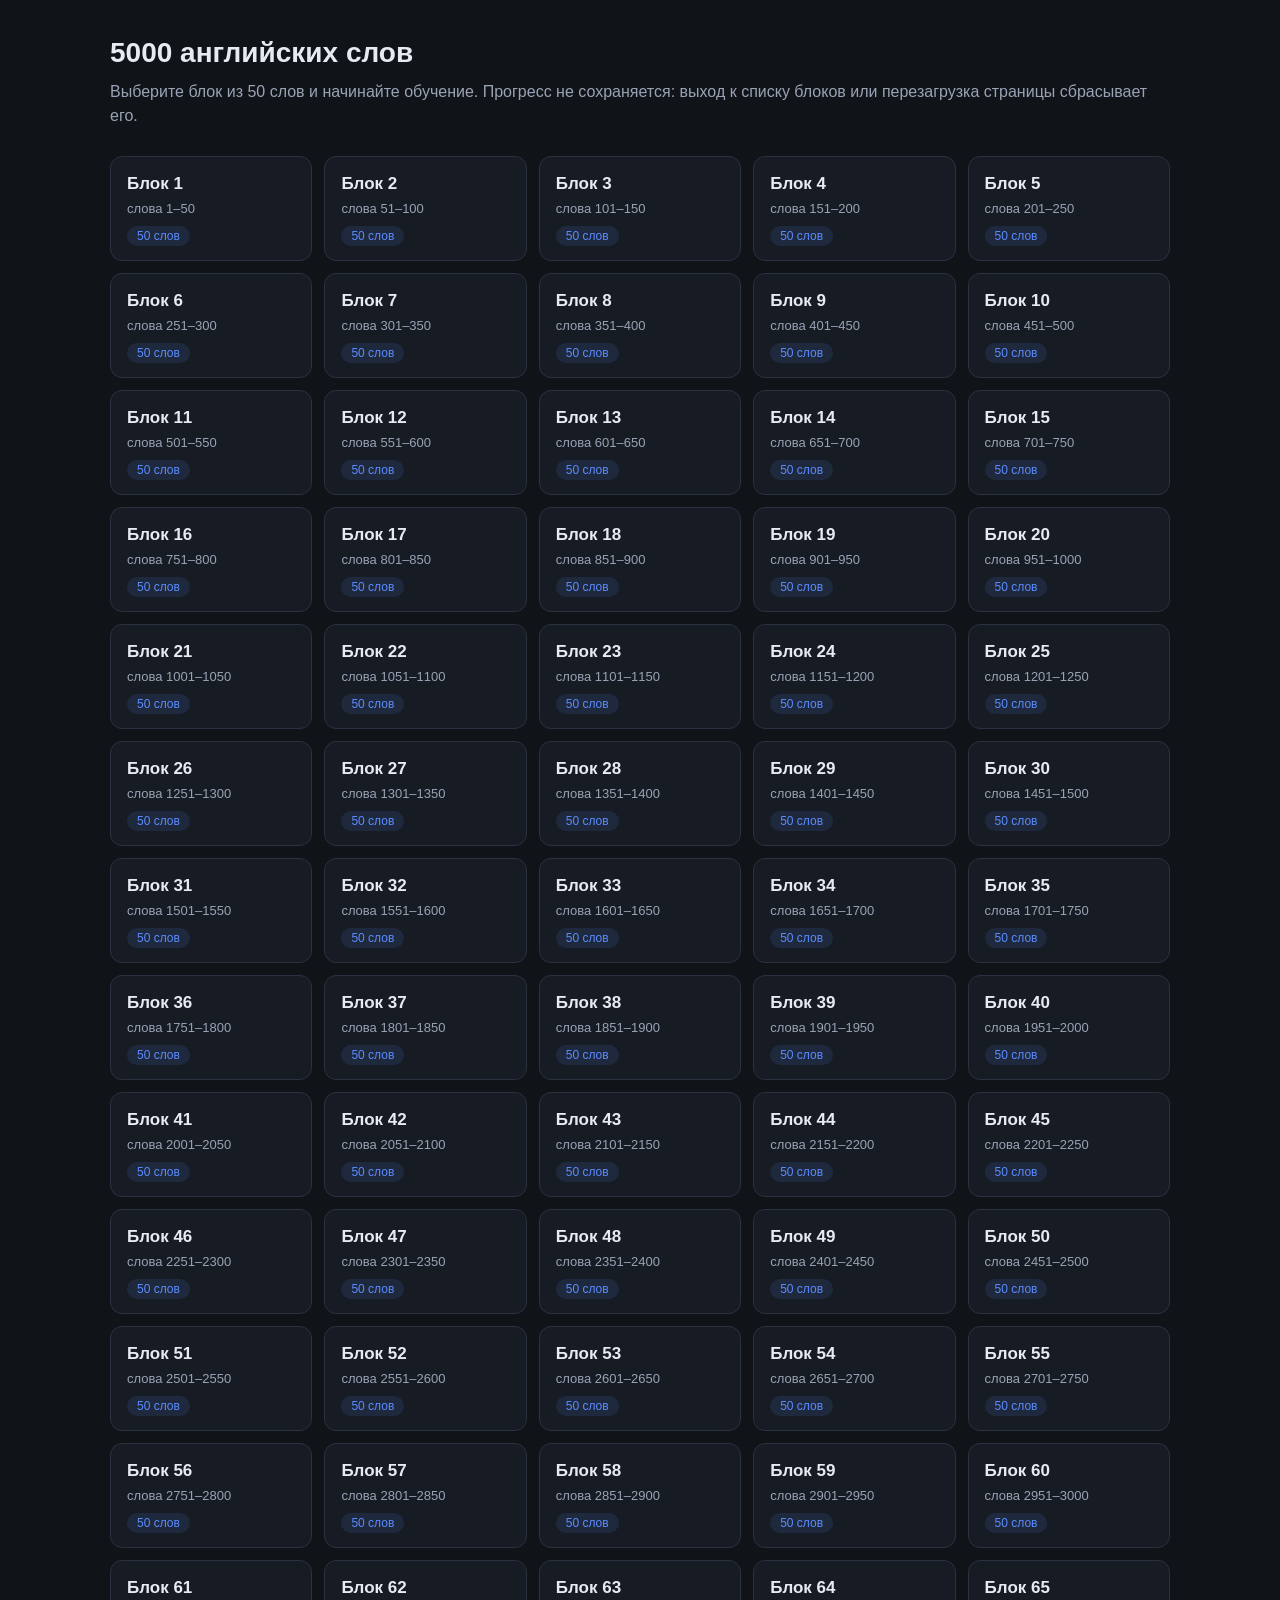
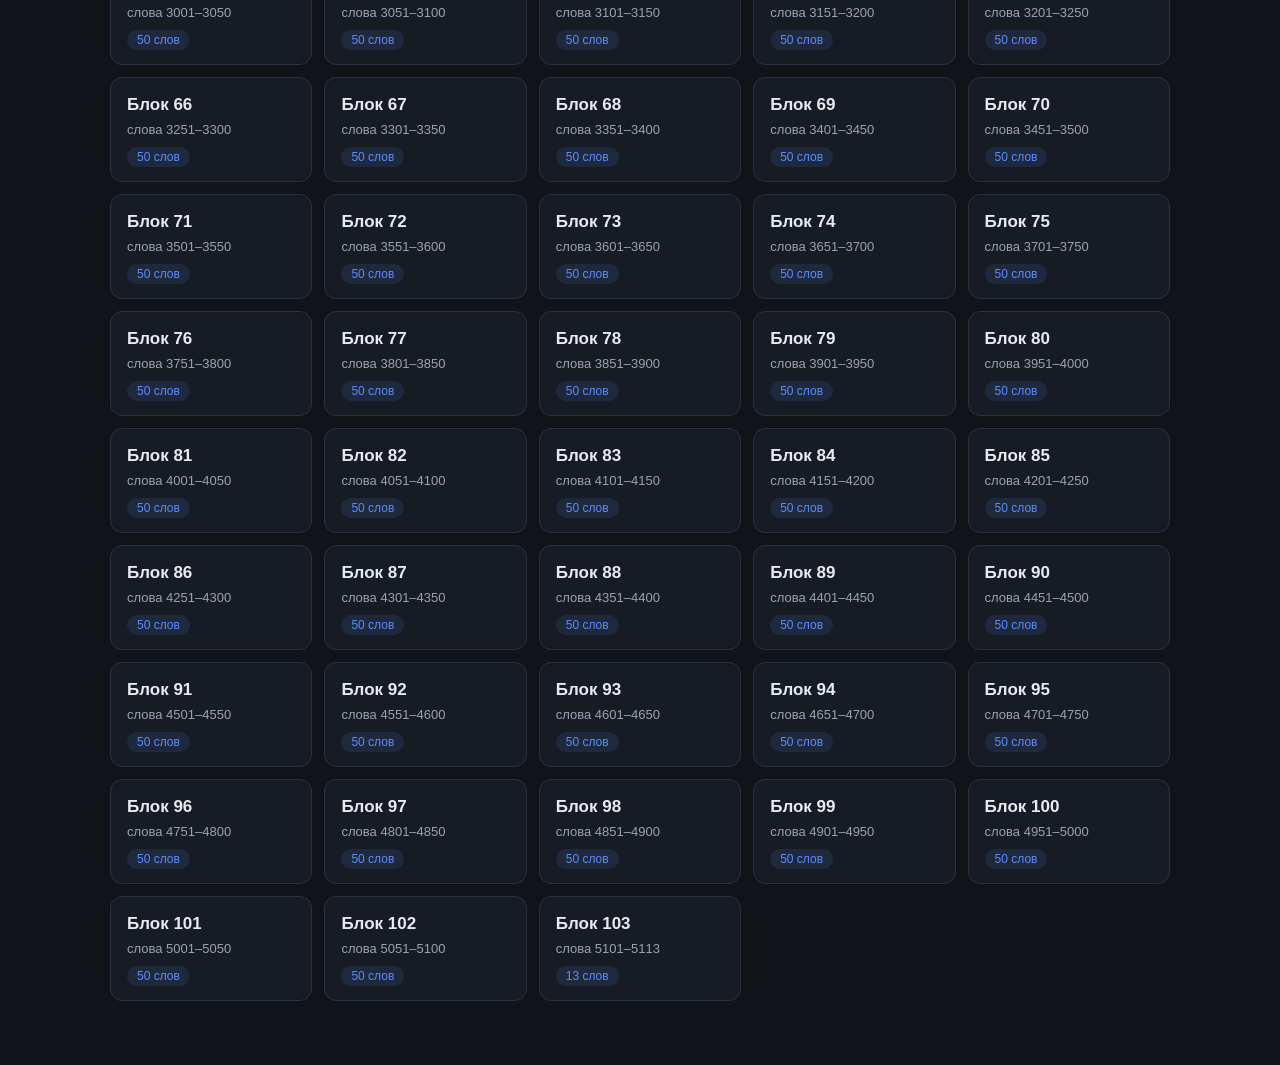
==== index.html @ 7d5013b6 "pages 8" ====
<!DOCTYPE html>
<html lang="ru">
<head>
    <meta charset="UTF-8">
    <meta name="viewport" content="width=device-width, initial-scale=1.0, maximum-scale=1.0, user-scalable=no">
    <meta name="theme-color" content="#101318">
    <meta name="apple-mobile-web-app-capable" content="yes">
    <title>5500 английских слов — блоки</title>
    <link rel="stylesheet" href="css/styles.css?v=13">
    <script defer src="js/data.js?v=3"></script>
    <script defer src="js/app.js?v=5"></script>
</head>
<body>
<div class="container" id="blocks-view">
    <header class="page-header">
        <h1>5000 английских слов</h1>
        <p>Выберите блок из 50 слов и начинайте обучение. Прогресс не сохраняется:
            выход к списку блоков или перезагрузка страницы сбрасывает его.</p>
    </header>
    <div id="loading" class="loading">Загружаем блоки…</div>
    <div id="error-box" class="error-box" hidden></div>
    <div id="blocks-grid" class="blocks-grid"></div>
</div>

<div class="training-shell" id="training-shell" hidden>

    <div id="training-view" hidden>
        <div class="training-topbar">
            <div class="training-topbar__left">
                <a class="back-link" href=".">← ко всем блокам</a>
                <h1 class="block-heading" id="block-title">Блок</h1>
                <span class="block-subheading" id="block-range"></span>
            </div>
            <div class="mode-menu" id="mode-menu">
                <button type="button" class="mode-menu__button" id="mode-menu-button"
                        aria-haspopup="true" aria-expanded="false" aria-label="Настройки режима"
                        title="Настройки режима">⚙</button>
                <div class="mode-menu__dropdown" id="mode-menu-dropdown" hidden>
                    <label class="switch-row">
                        <input type="checkbox" id="shuffle-toggle">
                        <span id="shuffle-label">по порядку</span>
                    </label>
                    <label class="switch-row">
                        <input type="checkbox" id="front-side-toggle">
                        <span id="front-side-label">английская</span>
                    </label>
                </div>
            </div>
        </div>

        <div class="progress-track" id="progress-track"></div>
        <div class="progress-label" id="progress-label">Знаю 0 из 0</div>

        <div class="card-scene">
            <div class="card" id="card">
                <div class="card-face card-face--front">
                    <div class="card-face__word" id="card-word"></div>
                </div>
                <div class="card-face card-face--back">
                    <div class="card-face__word-small" id="card-back-word"></div>
                    <div class="card-face__translation" id="card-translation"></div>
                </div>
            </div>
            <button type="button" class="prev-button" id="btn-prev"
                    aria-label="Предыдущая карточка" title="Предыдущая карточка" disabled>←</button>
            <button type="button" class="info-button" id="btn-info"
                    aria-label="Описание слова" title="Описание слова" hidden>i</button>
            <div class="definition-popup" id="definition-popup" hidden></div>
        </div>

        <div class="answer-buttons">
            <button type="button" class="answer-button answer-button--learn" id="btn-learn">Учу</button>
            <button type="button" class="answer-button answer-button--know" id="btn-know">Знаю</button>
        </div>
    </div>

    <div id="round-end-view" class="interstitial" hidden>
        <div class="interstitial__emoji">🔁</div>
        <h2 class="interstitial__title">Раунд завершён</h2>
        <p class="interstitial__text" id="round-remaining"></p>
        <div class="interstitial__actions">
            <button type="button" class="primary-button" id="btn-continue">Продолжить</button>
            <a class="secondary-button" href=".">К списку блоков</a>
        </div>
    </div>

    <div id="finish-view" class="interstitial" hidden>
        <div class="interstitial__emoji">🎉</div>
        <h2 class="interstitial__title">Блок выучен!</h2>
        <p class="interstitial__text" id="finish-stats"></p>
        <div class="interstitial__actions">
            <button type="button" class="primary-button" id="btn-restart">Начать заново</button>
            <button type="button" class="secondary-button" id="btn-back-to-blocks">К списку блоков</button>
        </div>
    </div>

    <div id="error-view" class="interstitial" hidden>
        <div class="interstitial__emoji">⚠️</div>
        <h2 class="interstitial__title">Что-то пошло не так</h2>
        <p class="interstitial__text" id="error-text"></p>
        <div class="interstitial__actions">
            <a class="primary-button" href=".">К списку блоков</a>
        </div>
    </div>

</div>
</body>
</html>
---- css/styles.css ----
:root {
    --bg: #101318;
    --bg-elevated: #171b23;
    --card-bg: #1c212b;
    --card-bg-back: #202734;
    --border: #2a3140;
    --text: #e7eaf1;
    --text-dim: #9aa3b5;
    --accent: #5b8cff;
    --red: #e5484d;
    --red-hover: #d93c42;
    --green: #2fa36b;
    --green-hover: #288f5f;
}

* {
    box-sizing: border-box;
}

html {
    -webkit-text-size-adjust: 100%;
}

body {
    margin: 0;
    min-height: 100vh;
    background: var(--bg);
    color: var(--text);
    font-family: -apple-system, BlinkMacSystemFont, "Segoe UI", Roboto, "Helvetica Neue", Arial, sans-serif;
    line-height: 1.5;
}

a {
    color: var(--accent);
}

[hidden] {
    display: none !important;
}

.container {
    max-width: 1100px;
    margin: 0 auto;
    padding: 32px 20px 64px;
}

/* ---------- Главная страница ---------- */

.page-header {
    margin-bottom: 28px;
}

.page-header h1 {
    margin: 0 0 6px;
    font-size: 28px;
}

.page-header p {
    margin: 0;
    color: var(--text-dim);
}

.blocks-grid {
    display: grid;
    grid-template-columns: repeat(auto-fill, minmax(168px, 1fr));
    gap: 12px;
}

.block-card {
    display: flex;
    flex-direction: column;
    gap: 2px;
    padding: 14px 16px;
    background: var(--bg-elevated);
    border: 1px solid var(--border);
    border-radius: 12px;
    text-decoration: none;
    color: var(--text);
    transition: border-color 0.15s, transform 0.15s, box-shadow 0.15s;
}

.block-card:hover,
.block-card:focus-visible {
    border-color: var(--accent);
    transform: translateY(-2px);
    box-shadow: 0 6px 18px rgba(0, 0, 0, 0.35);
}

.block-card__title {
    font-size: 17px;
    font-weight: 600;
}

.block-card__range {
    font-size: 13px;
    color: var(--text-dim);
}

.block-card__count {
    margin-top: 6px;
    align-self: flex-start;
    font-size: 12px;
    color: var(--accent);
    background: rgba(91, 140, 255, 0.12);
    border-radius: 999px;
    padding: 1px 10px;
}

.loading,
.error-box {
    padding: 24px;
    text-align: center;
    color: var(--text-dim);
}

.error-box {
    color: var(--red);
}

/* ---------- Страница обучения ---------- */

.training-shell {
    max-width: 720px;
    margin: 0 auto;
    padding: 16px;
    display: flex;
    flex-direction: column;
    gap: 16px;
    height: 100vh;
    height: 100dvh;
    touch-action: none;
}

#training-view {
    flex: 1;
    display: flex;
    flex-direction: column;
    min-height: 0;
}

.training-topbar {
    display: flex;
    align-items: center;
    justify-content: space-between;
    gap: 12px;
    flex-shrink: 0;
}

.training-topbar__left {
    display: flex;
    flex-direction: column;
    min-width: 0;
}

.back-link {
    font-size: 14px;
    color: var(--text-dim);
    text-decoration: none;
}

.back-link:hover {
    color: var(--accent);
}

.block-heading {
    font-size: 20px;
    font-weight: 600;
    margin: 2px 0 0;
}

.block-subheading {
    font-size: 13px;
    color: var(--text-dim);
}

/* Меню режимов (шестерёнка): порядок карточек и лицевая сторона */

.mode-menu {
    position: relative;
    flex-shrink: 0;
}

.mode-menu__button {
    width: 38px;
    height: 38px;
    font-size: 18px;
    line-height: 1;
    color: var(--text-dim);
    background: var(--bg-elevated);
    border: 1px solid var(--border);
    border-radius: 10px;
    cursor: pointer;
    transition: border-color 0.15s, color 0.15s;
}

.mode-menu__button:hover,
.mode-menu__button[aria-expanded="true"] {
    border-color: var(--accent);
    color: var(--text);
}

.mode-menu__button:focus-visible {
    outline: 2px solid var(--accent);
    outline-offset: 2px;
}

.mode-menu__dropdown {
    position: absolute;
    top: calc(100% + 8px);
    right: 0;
    z-index: 30;
    display: flex;
    flex-direction: column;
    gap: 12px;
    padding: 14px 16px;
    background: var(--bg-elevated);
    border: 1px solid var(--border);
    border-radius: 12px;
    box-shadow: 0 12px 32px rgba(0, 0, 0, 0.45);
}

/* Фиксированная ширина подписи не даёт окошку менять размер при переключении */
.mode-menu__dropdown .switch-row span {
    width: 86px;
}

/* Тумблеры внутри меню режимов */

.switch-row {
    display: inline-flex;
    align-items: center;
    gap: 10px;
    cursor: pointer;
    user-select: none;
    font-size: 14px;
    color: var(--text-dim);
}

.switch-row input {
    appearance: none;
    position: relative;
    width: 44px;
    height: 24px;
    margin: 0;
    border-radius: 999px;
    background: var(--border);
    cursor: pointer;
    transition: background 0.2s;
    flex-shrink: 0;
}

.switch-row input::before {
    content: '';
    position: absolute;
    top: 3px;
    left: 3px;
    width: 18px;
    height: 18px;
    border-radius: 50%;
    background: #ffffff;
    transition: transform 0.2s;
}

.switch-row input:checked {
    background: var(--accent);
}

.switch-row input:checked::before {
    transform: translateX(20px);
}

.switch-row input:focus-visible {
    outline: 2px solid var(--accent);
    outline-offset: 2px;
}

.progress-track {
    display: flex;
    gap: 1px;
    height: 8px;
    flex-shrink: 0;
    border-radius: 999px;
    background: var(--bg-elevated);
    border: 1px solid var(--border);
    overflow: hidden;
}

.progress-segment {
    flex: 1 1 0;
    min-width: 2px;
    border-radius: 1px;
}

.progress-segment--know {
    background: linear-gradient(180deg, var(--green), #52c58c);
}

.progress-segment--learn {
    background: var(--red);
}

.progress-label {
    font-size: 13px;
    color: var(--text-dim);
    text-align: right;
    margin-top: 2px;
}

.progress-label__learn {
    color: var(--red);
}

.card-scene {
    position: relative;
    perspective: 1400px;
    margin-top: 4px;
    /* отступ между карточкой и кнопками «Учу»/«Знаю» */
    margin-bottom: 12px;
    flex: 1;
    min-height: 0;
    display: flex;
    flex-direction: column;
}

.card {
    position: relative;
    width: 100%;
    flex: 1;
    min-height: 0;
    transform-style: preserve-3d;
    transition: transform 0.45s;
    cursor: pointer;
}

.card--flipped {
    transform: rotateY(180deg);
}

/* Мгновенная смена карточки без анимации возврата в лицевое положение */
.card--no-transition {
    transition: none;
}

.card-face {
    position: absolute;
    inset: 0;
    display: flex;
    flex-direction: column;
    align-items: center;
    justify-content: center;
    gap: 12px;
    padding: 20px 24px 52px;
    border-radius: 16px;
    border: 1px solid var(--border);
    backface-visibility: hidden;
    -webkit-backface-visibility: hidden;
    text-align: center;
}

.card-face--front {
    background: var(--card-bg);
}

.card-face--back {
    background: var(--card-bg-back);
    transform: rotateY(180deg);
}

.card-face__word {
    font-size: clamp(22px, 4.5vw, 34px);
    font-weight: 600;
    line-height: 1.25;
    max-width: 100%;
    overflow-wrap: anywhere;
}

.card-face__word-small {
    font-size: 15px;
    color: var(--text-dim);
    overflow-wrap: anywhere;
}

.card-face__translation {
    font-size: clamp(17px, 3vw, 24px);
    line-height: 1.35;
    max-width: 100%;
    overflow-wrap: anywhere;
}

/* Кнопка «назад» в нижнем левом углу карточки; лежит в сцене рядом
   с переворачивающейся карточкой, поэтому не вращается вместе с ней. */
.prev-button {
    position: absolute;
    bottom: 12px;
    left: 12px;
    z-index: 1;
    width: 38px;
    height: 38px;
    font-size: 18px;
    line-height: 1;
    color: var(--text-dim);
    background: var(--bg-elevated);
    border: 1px solid var(--border);
    border-radius: 10px;
    cursor: pointer;
    transition: border-color 0.15s, color 0.15s;
}

.prev-button:hover:not(:disabled),
.prev-button:focus-visible {
    border-color: var(--accent);
    color: var(--text);
}

.prev-button:focus-visible {
    outline: 2px solid var(--accent);
    outline-offset: 2px;
}

.prev-button:disabled {
    opacity: 0.35;
    cursor: default;
}

/* Кнопка ⓘ с английским описанием слова в правом нижнем углу карточки;
   лежит в сцене рядом с переворачивающейся карточкой, как кнопка «назад»,
   поэтому не вращается и остаётся на месте при перевороте. */
.info-button {
    position: absolute;
    right: 12px;
    bottom: 12px;
    z-index: 1;
    width: 38px;
    height: 38px;
    font-size: 17px;
    font-style: italic;
    line-height: 1;
    font-family: Georgia, "Times New Roman", serif;
    color: var(--text-dim);
    background: var(--bg-elevated);
    border: 1px solid var(--border);
    border-radius: 50%;
    cursor: pointer;
    transition: border-color 0.15s, color 0.15s;
}

.info-button:hover,
.info-button:focus-visible {
    border-color: var(--accent);
    color: var(--text);
}

.info-button:focus-visible {
    outline: 2px solid var(--accent);
    outline-offset: 2px;
}

/* Окошко английского описания; лежит в сцене рядом с карточкой,
   поэтому не вращается при перевороте. */
.definition-popup {
    position: absolute;
    right: 12px;
    bottom: 58px;
    z-index: 2;
    max-width: min(72%, 460px);
    padding: 12px 14px;
    font-size: 14px;
    line-height: 1.45;
    color: var(--text);
    background: var(--bg-elevated);
    border: 1px solid var(--border);
    border-radius: 12px;
    box-shadow: 0 12px 32px rgba(0, 0, 0, 0.45);
}

.answer-buttons {
    display: grid;
    grid-template-columns: 1fr 1fr;
    gap: 12px;
    flex-shrink: 0;
}

.answer-button {
    padding: 14px 16px;
    font-size: 16px;
    font-weight: 600;
    color: #ffffff;
    border: none;
    border-radius: 12px;
    cursor: pointer;
    transition: background 0.15s, transform 0.1s;
}

.answer-button:hover {
    transform: translateY(-1px);
}

.answer-button:focus-visible {
    outline: 2px solid #ffffff;
    outline-offset: 2px;
}

.answer-button--learn {
    background: var(--red);
}

.answer-button--learn:hover {
    background: var(--red-hover);
}

.answer-button--know {
    background: var(--green);
}

.answer-button--know:hover {
    background: var(--green-hover);
}

/* ---------- Межэкраны (конец раунда, блок выучен, ошибка) ---------- */

.interstitial {
    flex: 1;
    display: flex;
    flex-direction: column;
    align-items: center;
    justify-content: center;
    gap: 12px;
    text-align: center;
    padding: 40px 16px;
}

.interstitial__emoji {
    font-size: 52px;
}

.interstitial__title {
    font-size: 24px;
    font-weight: 600;
    margin: 0;
}

.interstitial__text {
    color: var(--text-dim);
    margin: 0;
    max-width: 420px;
}

.interstitial__actions {
    display: flex;
    gap: 12px;
    flex-wrap: wrap;
    justify-content: center;
    margin-top: 12px;
}

.primary-button {
    padding: 12px 22px;
    font-size: 15px;
    font-weight: 600;
    color: #ffffff;
    background: var(--accent);
    border: none;
    border-radius: 12px;
    cursor: pointer;
    text-decoration: none;
    transition: background 0.15s;
}

.primary-button:hover {
    background: #4a7ce8;
}

.secondary-button {
    padding: 12px 22px;
    font-size: 15px;
    font-weight: 600;
    color: var(--text);
    background: transparent;
    border: 1px solid var(--border);
    border-radius: 12px;
    cursor: pointer;
    transition: border-color 0.15s;
}

.secondary-button:hover {
    border-color: var(--accent);
}
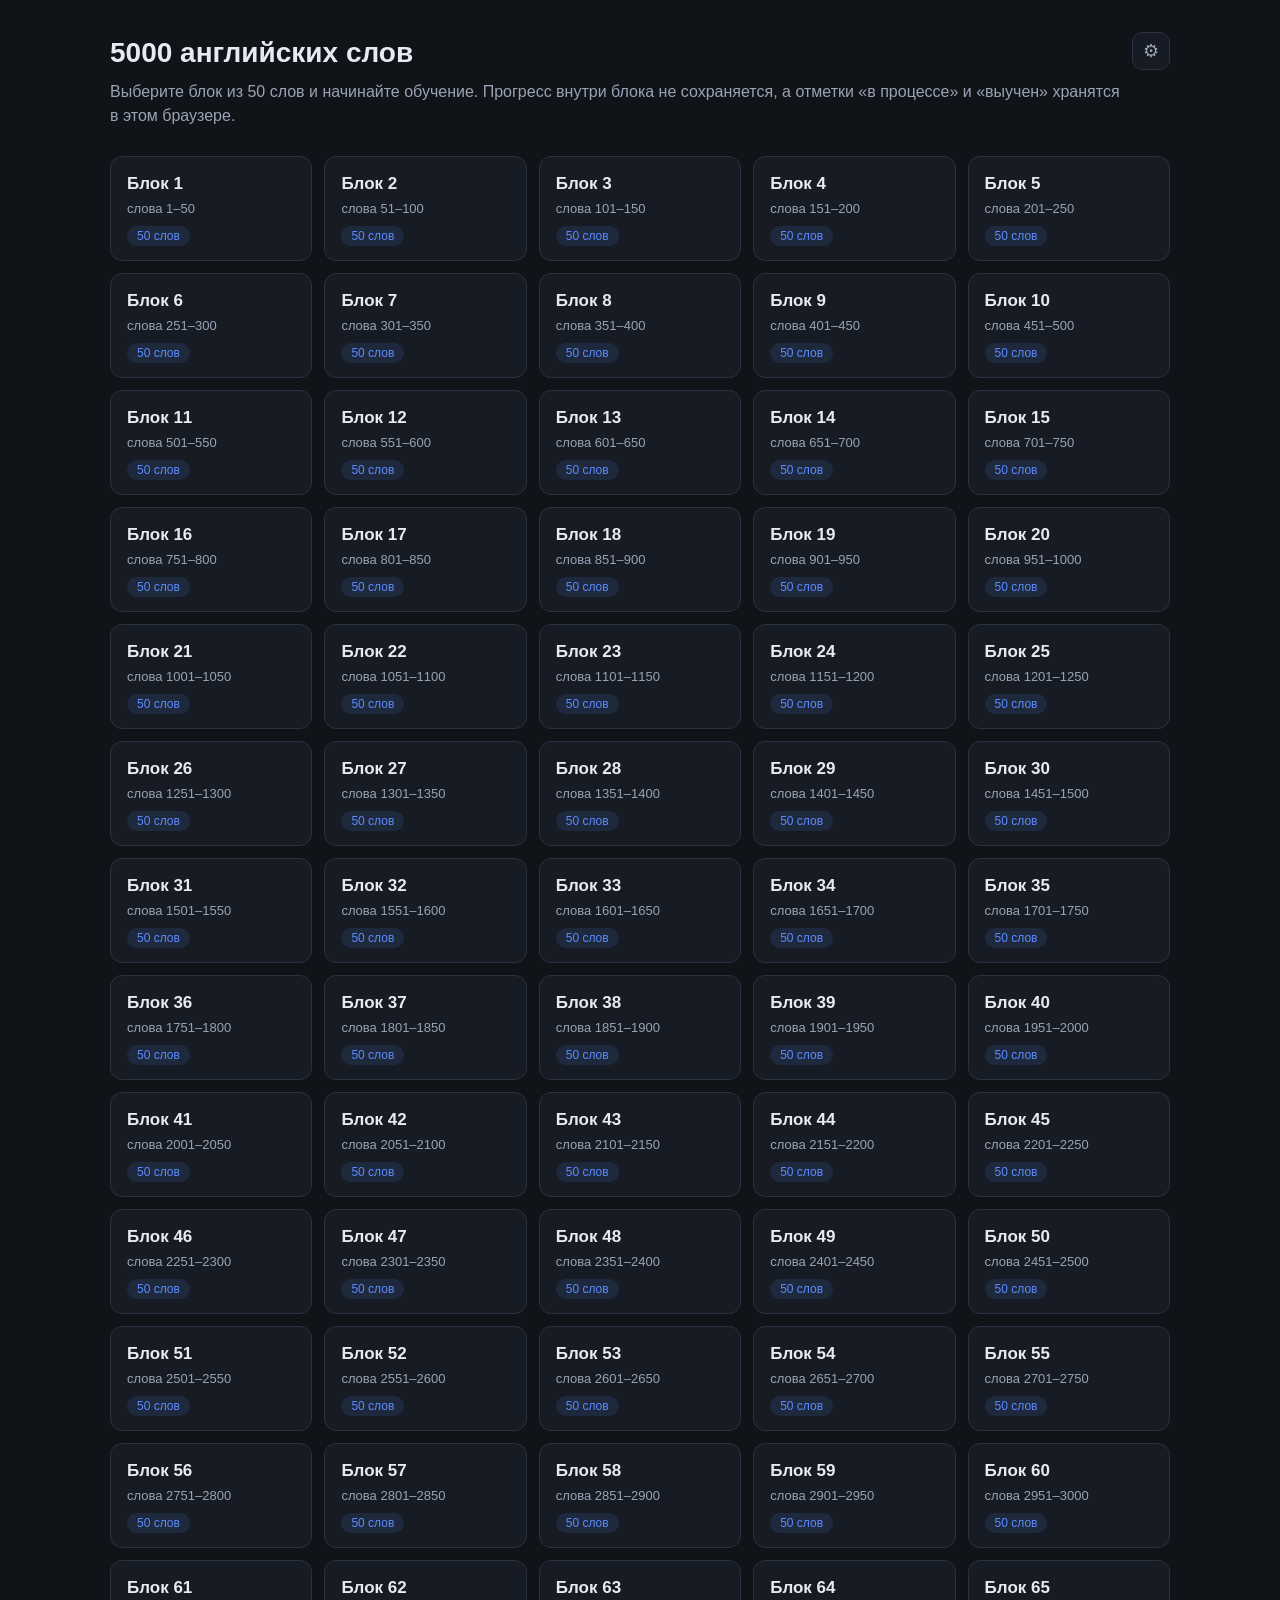
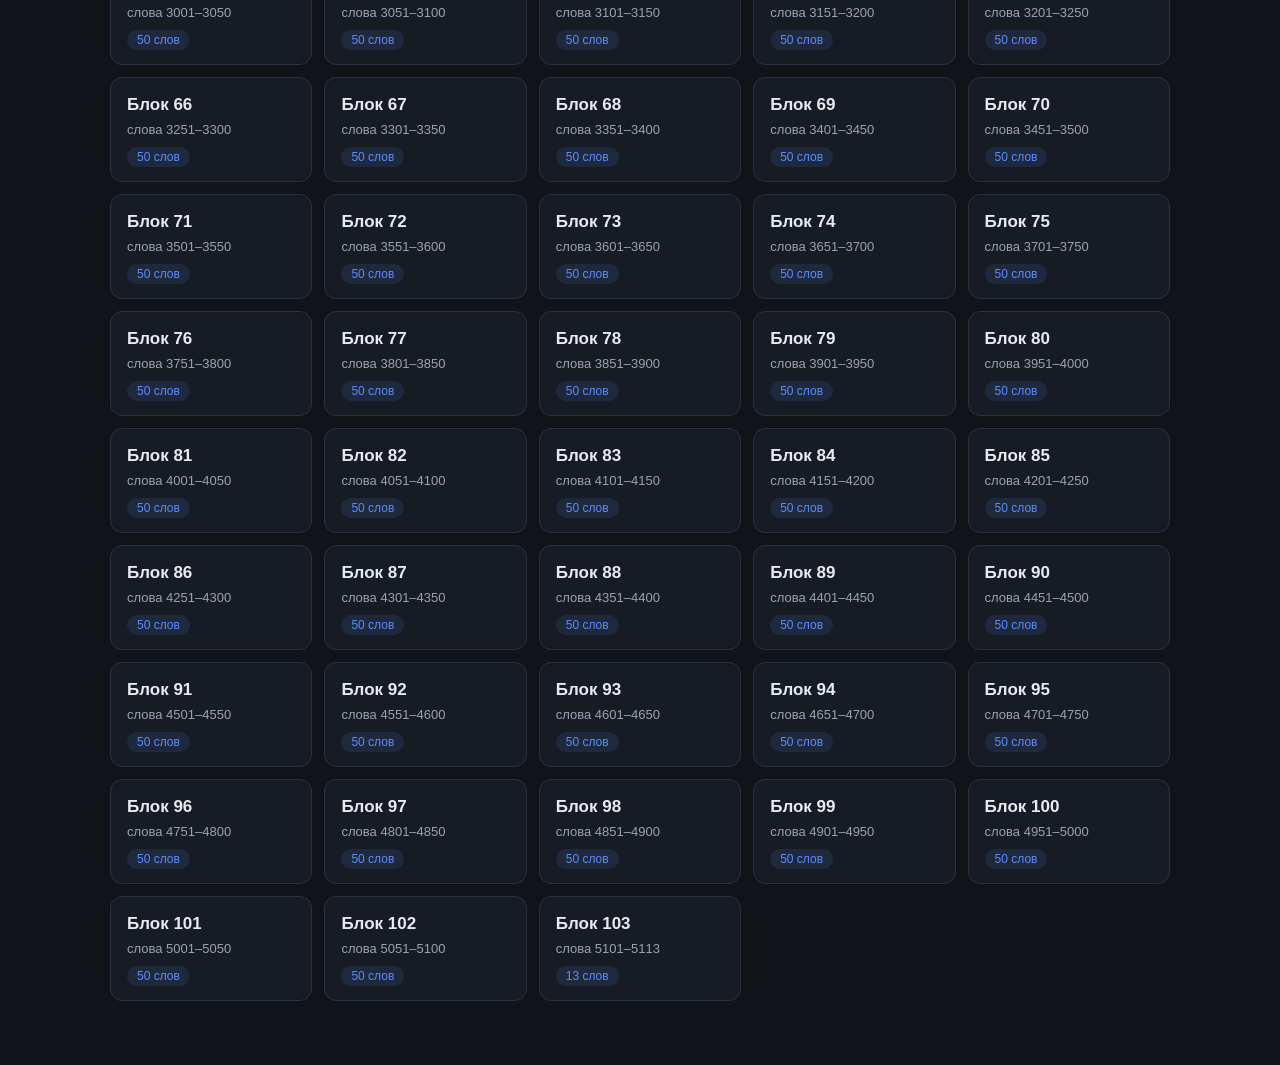
==== commit d774451f: "pages 9" ====
--- a/index.html
+++ b/index.html
@@ -6,16 +6,29 @@
     <meta name="theme-color" content="#101318">
     <meta name="apple-mobile-web-app-capable" content="yes">
     <title>5500 английских слов — блоки</title>
-    <link rel="stylesheet" href="css/styles.css?v=13">
+    <link rel="stylesheet" href="css/styles.css?v=14">
     <script defer src="js/data.js?v=3"></script>
-    <script defer src="js/app.js?v=5"></script>
+    <script defer src="js/app.js?v=7"></script>
 </head>
 <body>
 <div class="container" id="blocks-view">
     <header class="page-header">
-        <h1>5000 английских слов</h1>
-        <p>Выберите блок из 50 слов и начинайте обучение. Прогресс не сохраняется:
-            выход к списку блоков или перезагрузка страницы сбрасывает его.</p>
+        <div class="page-header__row">
+            <div class="page-header__main">
+                <h1>5000 английских слов</h1>
+                <p>Выберите блок из 50 слов и начинайте обучение. Прогресс внутри блока не
+                    сохраняется, а отметки «в процессе» и «выучен» хранятся в этом браузере.</p>
+            </div>
+            <div class="mode-menu" id="settings-menu">
+                <button type="button" class="mode-menu__button" id="settings-menu-button"
+                        aria-haspopup="true" aria-expanded="false" aria-label="Настройки"
+                        title="Настройки">⚙</button>
+                <div class="mode-menu__dropdown" id="settings-menu-dropdown" hidden>
+                    <span class="settings-note">Отметки блоков хранятся в куках этого браузера.</span>
+                    <button type="button" class="danger-button" id="btn-clear-progress">Очистить прогресс</button>
+                </div>
+            </div>
+        </div>
     </header>
     <div id="loading" class="loading">Загружаем блоки…</div>
     <div id="error-box" class="error-box" hidden></div>
@@ -27,7 +40,7 @@
     <div id="training-view" hidden>
         <div class="training-topbar">
             <div class="training-topbar__left">
-                <a class="back-link" href=".">← ко всем блокам</a>
+                <a class="back-link" href="." data-back>← ко всем блокам</a>
                 <h1 class="block-heading" id="block-title">Блок</h1>
                 <span class="block-subheading" id="block-range"></span>
             </div>
@@ -80,7 +93,7 @@
         <p class="interstitial__text" id="round-remaining"></p>
         <div class="interstitial__actions">
             <button type="button" class="primary-button" id="btn-continue">Продолжить</button>
-            <a class="secondary-button" href=".">К списку блоков</a>
+            <a class="secondary-button" href="." data-back>К списку блоков</a>
         </div>
     </div>
 
@@ -99,7 +112,7 @@
         <h2 class="interstitial__title">Что-то пошло не так</h2>
         <p class="interstitial__text" id="error-text"></p>
         <div class="interstitial__actions">
-            <a class="primary-button" href=".">К списку блоков</a>
+            <a class="primary-button" href="." data-back>К списку блоков</a>
         </div>
     </div>
 
--- a/css/styles.css
+++ b/css/styles.css
@@ -7,6 +7,7 @@
     --text: #e7eaf1;
     --text-dim: #9aa3b5;
     --accent: #5b8cff;
+    --amber: #e6a23c;
     --red: #e5484d;
     --red-hover: #d93c42;
     --green: #2fa36b;
@@ -50,6 +51,17 @@
     margin-bottom: 28px;
 }
 
+.page-header__row {
+    display: flex;
+    align-items: flex-start;
+    justify-content: space-between;
+    gap: 12px;
+}
+
+.page-header__main {
+    min-width: 0;
+}
+
 .page-header h1 {
     margin: 0 0 6px;
     font-size: 28px;
@@ -67,6 +79,7 @@
 }
 
 .block-card {
+    position: relative;
     display: flex;
     flex-direction: column;
     gap: 2px;
@@ -104,6 +117,75 @@
     background: rgba(91, 140, 255, 0.12);
     border-radius: 999px;
     padding: 1px 10px;
+}
+
+/* Отметка статуса блока из кук: точка — в процессе, галочка — выучен. */
+.block-card__status {
+    display: none;
+    position: absolute;
+    top: 12px;
+    right: 12px;
+}
+
+.block-card--doing {
+    border-color: rgba(230, 162, 60, 0.55);
+}
+
+.block-card--doing .block-card__status {
+    display: block;
+    width: 10px;
+    height: 10px;
+    border-radius: 50%;
+    background: var(--amber);
+}
+
+.block-card--learned {
+    border-color: rgba(47, 163, 107, 0.6);
+}
+
+.block-card--learned .block-card__status {
+    display: block;
+    color: var(--green);
+    font-size: 15px;
+    font-weight: 700;
+    line-height: 1;
+}
+
+.block-card--learned .block-card__count {
+    color: var(--green);
+    background: rgba(47, 163, 107, 0.12);
+}
+
+/* Настройки на главной (шестерёнка в шапке): заметка и кнопка очистки кук */
+.settings-note {
+    font-size: 12px;
+    line-height: 1.4;
+    color: var(--text-dim);
+    max-width: 200px;
+}
+
+.danger-button {
+    padding: 10px 16px;
+    font-size: 14px;
+    font-weight: 600;
+    color: var(--red);
+    background: transparent;
+    border: 1px solid var(--border);
+    border-radius: 10px;
+    cursor: pointer;
+    transition: border-color 0.15s, background 0.15s;
+}
+
+.danger-button:hover,
+.danger-button:focus-visible {
+    border-color: var(--red);
+    background: rgba(229, 72, 77, 0.12);
+    outline: none;
+}
+
+.danger-button:focus-visible {
+    outline: 2px solid var(--red);
+    outline-offset: 2px;
 }
 
 .loading,
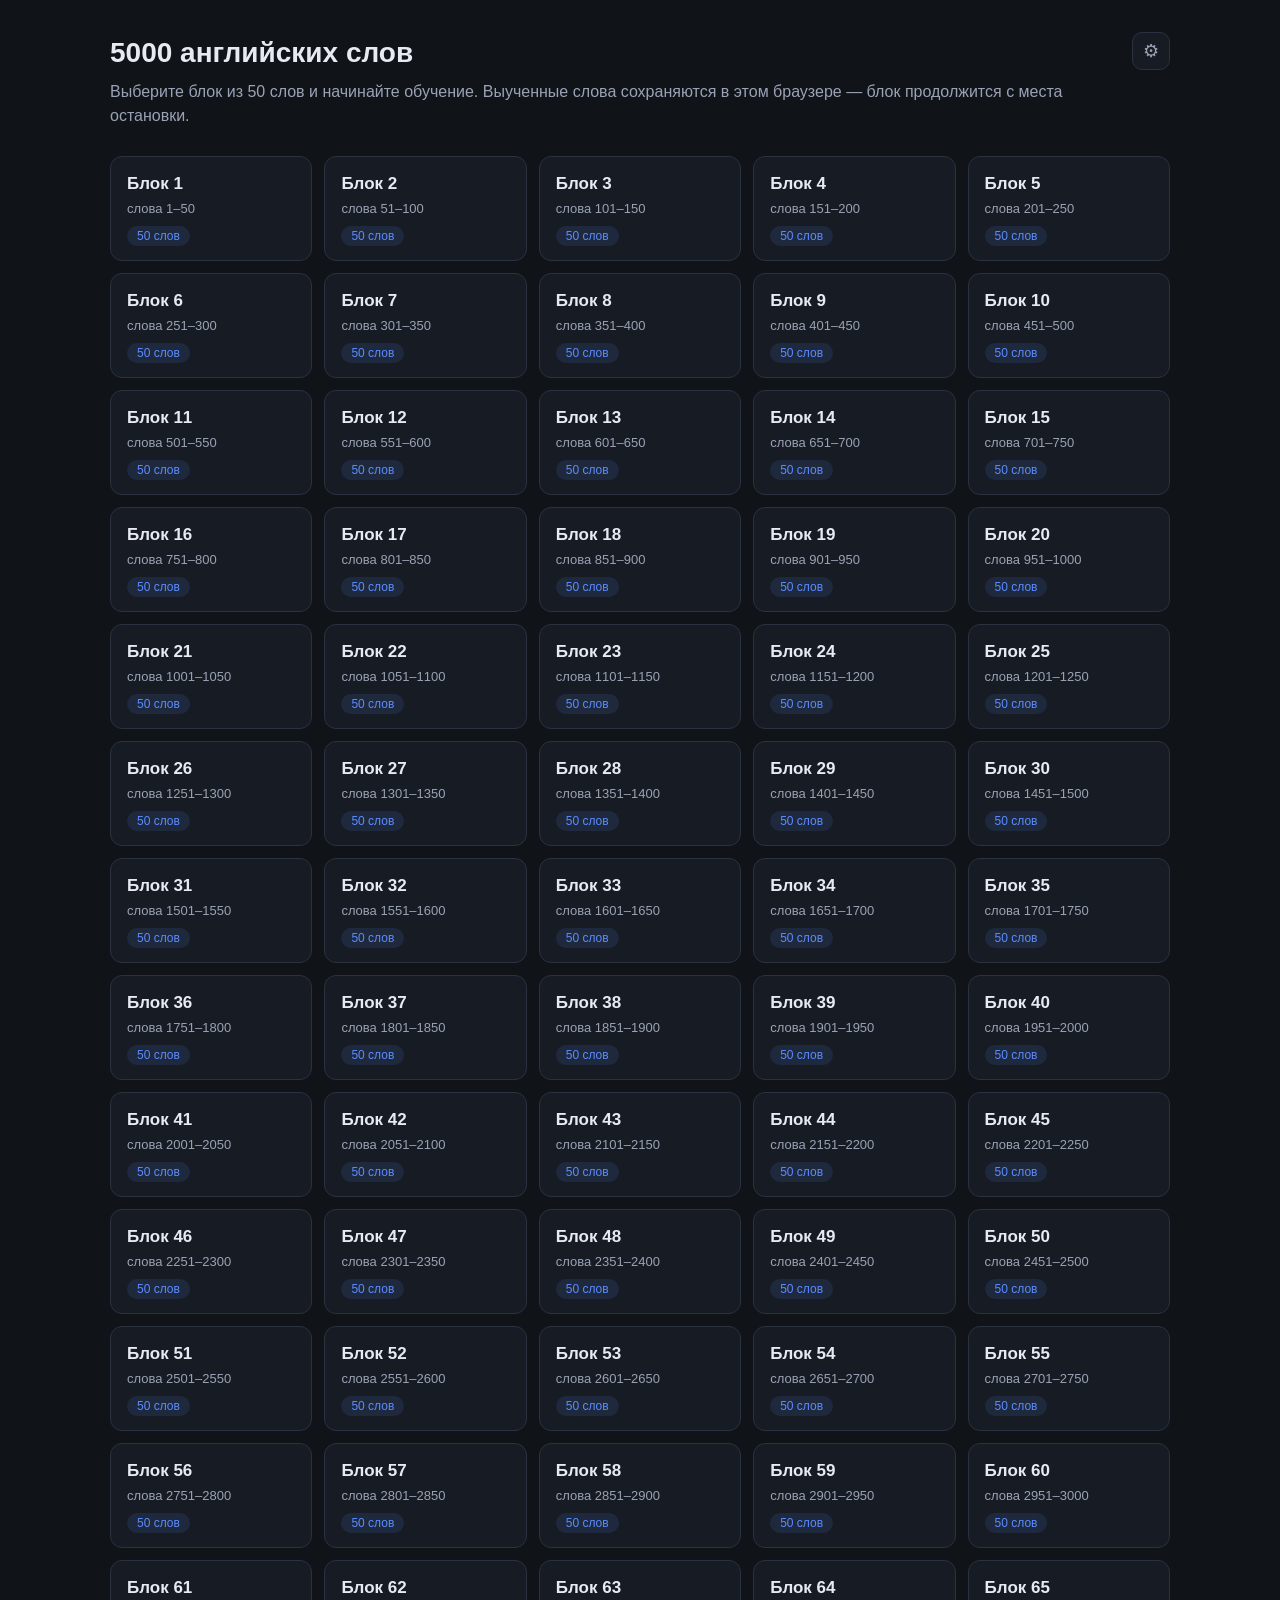
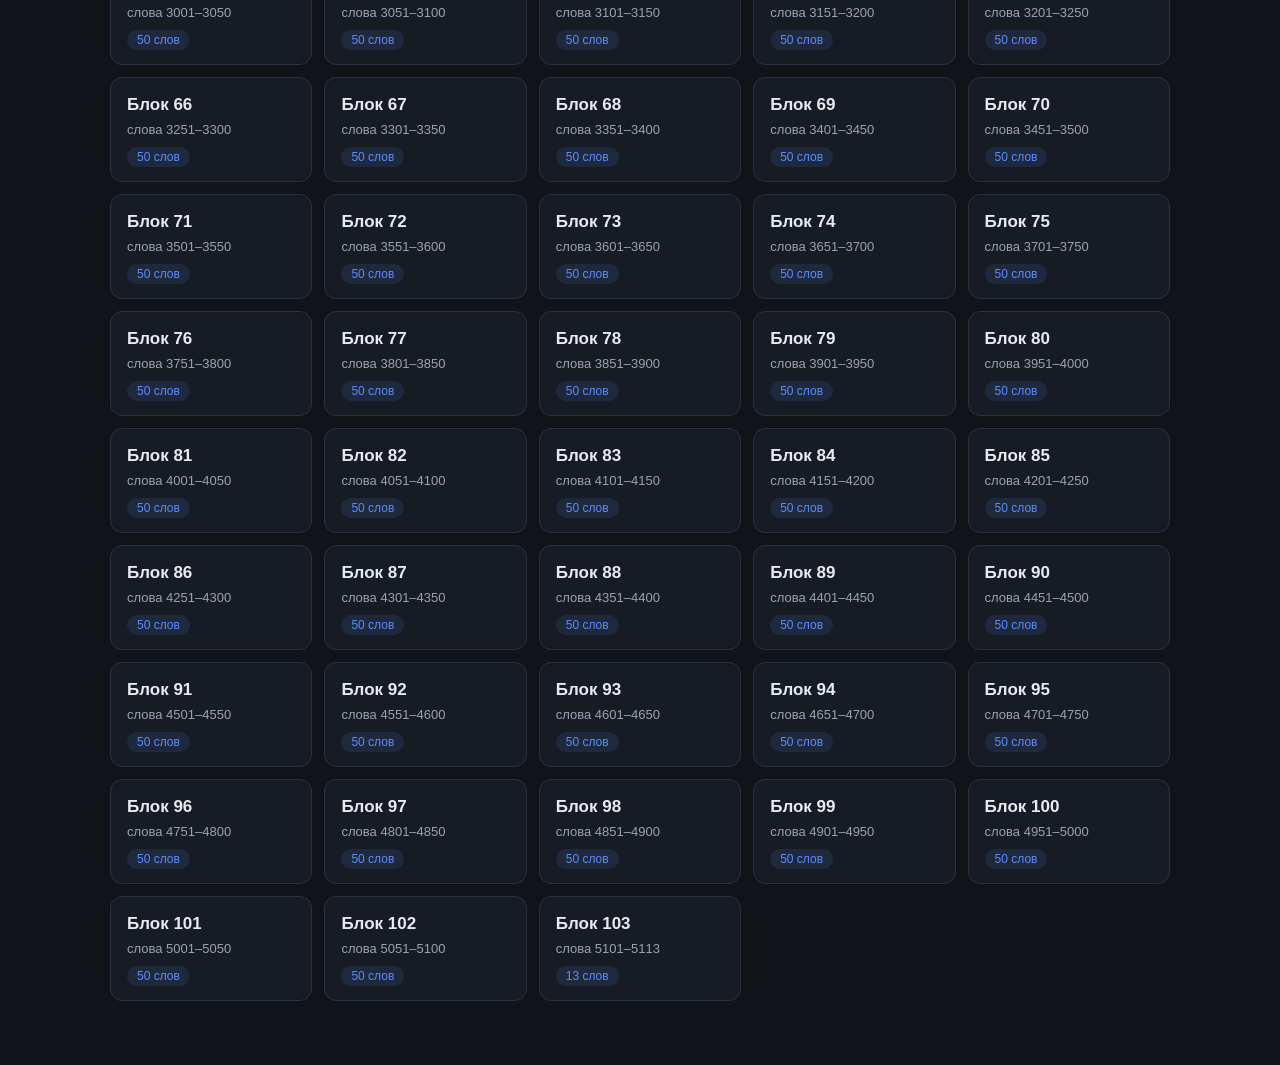
==== commit 04ec82da: "pages 10" ====
--- a/index.html
+++ b/index.html
@@ -6,9 +6,9 @@
     <meta name="theme-color" content="#101318">
     <meta name="apple-mobile-web-app-capable" content="yes">
     <title>5500 английских слов — блоки</title>
-    <link rel="stylesheet" href="css/styles.css?v=14">
+    <link rel="stylesheet" href="css/styles.css?v=16">
     <script defer src="js/data.js?v=3"></script>
-    <script defer src="js/app.js?v=7"></script>
+    <script defer src="js/app.js?v=11"></script>
 </head>
 <body>
 <div class="container" id="blocks-view">
@@ -16,15 +16,15 @@
         <div class="page-header__row">
             <div class="page-header__main">
                 <h1>5000 английских слов</h1>
-                <p>Выберите блок из 50 слов и начинайте обучение. Прогресс внутри блока не
-                    сохраняется, а отметки «в процессе» и «выучен» хранятся в этом браузере.</p>
+                <p>Выберите блок из 50 слов и начинайте обучение. Выученные слова
+                    сохраняются в этом браузере — блок продолжится с места остановки.</p>
             </div>
             <div class="mode-menu" id="settings-menu">
                 <button type="button" class="mode-menu__button" id="settings-menu-button"
                         aria-haspopup="true" aria-expanded="false" aria-label="Настройки"
                         title="Настройки">⚙</button>
                 <div class="mode-menu__dropdown" id="settings-menu-dropdown" hidden>
-                    <span class="settings-note">Отметки блоков хранятся в куках этого браузера.</span>
+                    <span class="settings-note">Прогресс выученных слов хранится в этом браузере (localStorage).</span>
                     <button type="button" class="danger-button" id="btn-clear-progress">Очистить прогресс</button>
                 </div>
             </div>
@@ -57,6 +57,8 @@
                         <input type="checkbox" id="front-side-toggle">
                         <span id="front-side-label">английская</span>
                     </label>
+                    <div class="mode-menu__divider"></div>
+                    <button type="button" class="danger-button" id="btn-restart-block">Начать заново</button>
                 </div>
             </div>
         </div>
@@ -117,5 +119,17 @@
     </div>
 
 </div>
+
+<div class="modal-overlay" id="confirm-modal" hidden>
+    <div class="modal" role="dialog" aria-modal="true"
+         aria-labelledby="confirm-modal-title" aria-describedby="confirm-modal-text">
+        <h2 class="modal__title" id="confirm-modal-title"></h2>
+        <p class="modal__text" id="confirm-modal-text"></p>
+        <div class="modal__actions">
+            <button type="button" class="secondary-button" id="confirm-modal-cancel">Отмена</button>
+            <button type="button" class="danger-solid-button" id="confirm-modal-ok"></button>
+        </div>
+    </div>
+</div>
 </body>
 </html>
--- a/css/styles.css
+++ b/css/styles.css
@@ -301,6 +301,11 @@
     box-shadow: 0 12px 32px rgba(0, 0, 0, 0.45);
 }
 
+.mode-menu__divider {
+    height: 1px;
+    background: var(--border);
+}
+
 /* Фиксированная ширина подписи не даёт окошку менять размер при переключении */
 .mode-menu__dropdown .switch-row span {
     width: 86px;
@@ -667,3 +672,78 @@
 .secondary-button:hover {
     border-color: var(--accent);
 }
+
+/* ---------- Диалог подтверждения ---------- */
+
+.modal-overlay {
+    position: fixed;
+    inset: 0;
+    z-index: 100;
+    display: flex;
+    align-items: center;
+    justify-content: center;
+    padding: 20px;
+    background: rgba(0, 0, 0, 0.55);
+}
+
+.modal {
+    width: min(100%, 340px);
+    padding: 20px;
+    background: var(--bg-elevated);
+    border: 1px solid var(--border);
+    border-radius: 16px;
+    box-shadow: 0 16px 40px rgba(0, 0, 0, 0.5);
+    animation: modal-in 0.15s ease-out;
+}
+
+@keyframes modal-in {
+    from {
+        opacity: 0;
+        transform: scale(0.96) translateY(6px);
+    }
+
+    to {
+        opacity: 1;
+        transform: none;
+    }
+}
+
+.modal__title {
+    font-size: 18px;
+    font-weight: 600;
+    margin: 0 0 8px;
+}
+
+.modal__text {
+    font-size: 14px;
+    line-height: 1.45;
+    color: var(--text-dim);
+    margin: 0 0 18px;
+}
+
+.modal__actions {
+    display: flex;
+    gap: 12px;
+    justify-content: flex-end;
+}
+
+.danger-solid-button {
+    padding: 12px 22px;
+    font-size: 15px;
+    font-weight: 600;
+    color: #ffffff;
+    background: var(--red);
+    border: none;
+    border-radius: 12px;
+    cursor: pointer;
+    transition: background 0.15s;
+}
+
+.danger-solid-button:hover {
+    background: var(--red-hover);
+}
+
+.danger-solid-button:focus-visible {
+    outline: 2px solid #ffffff;
+    outline-offset: 2px;
+}
